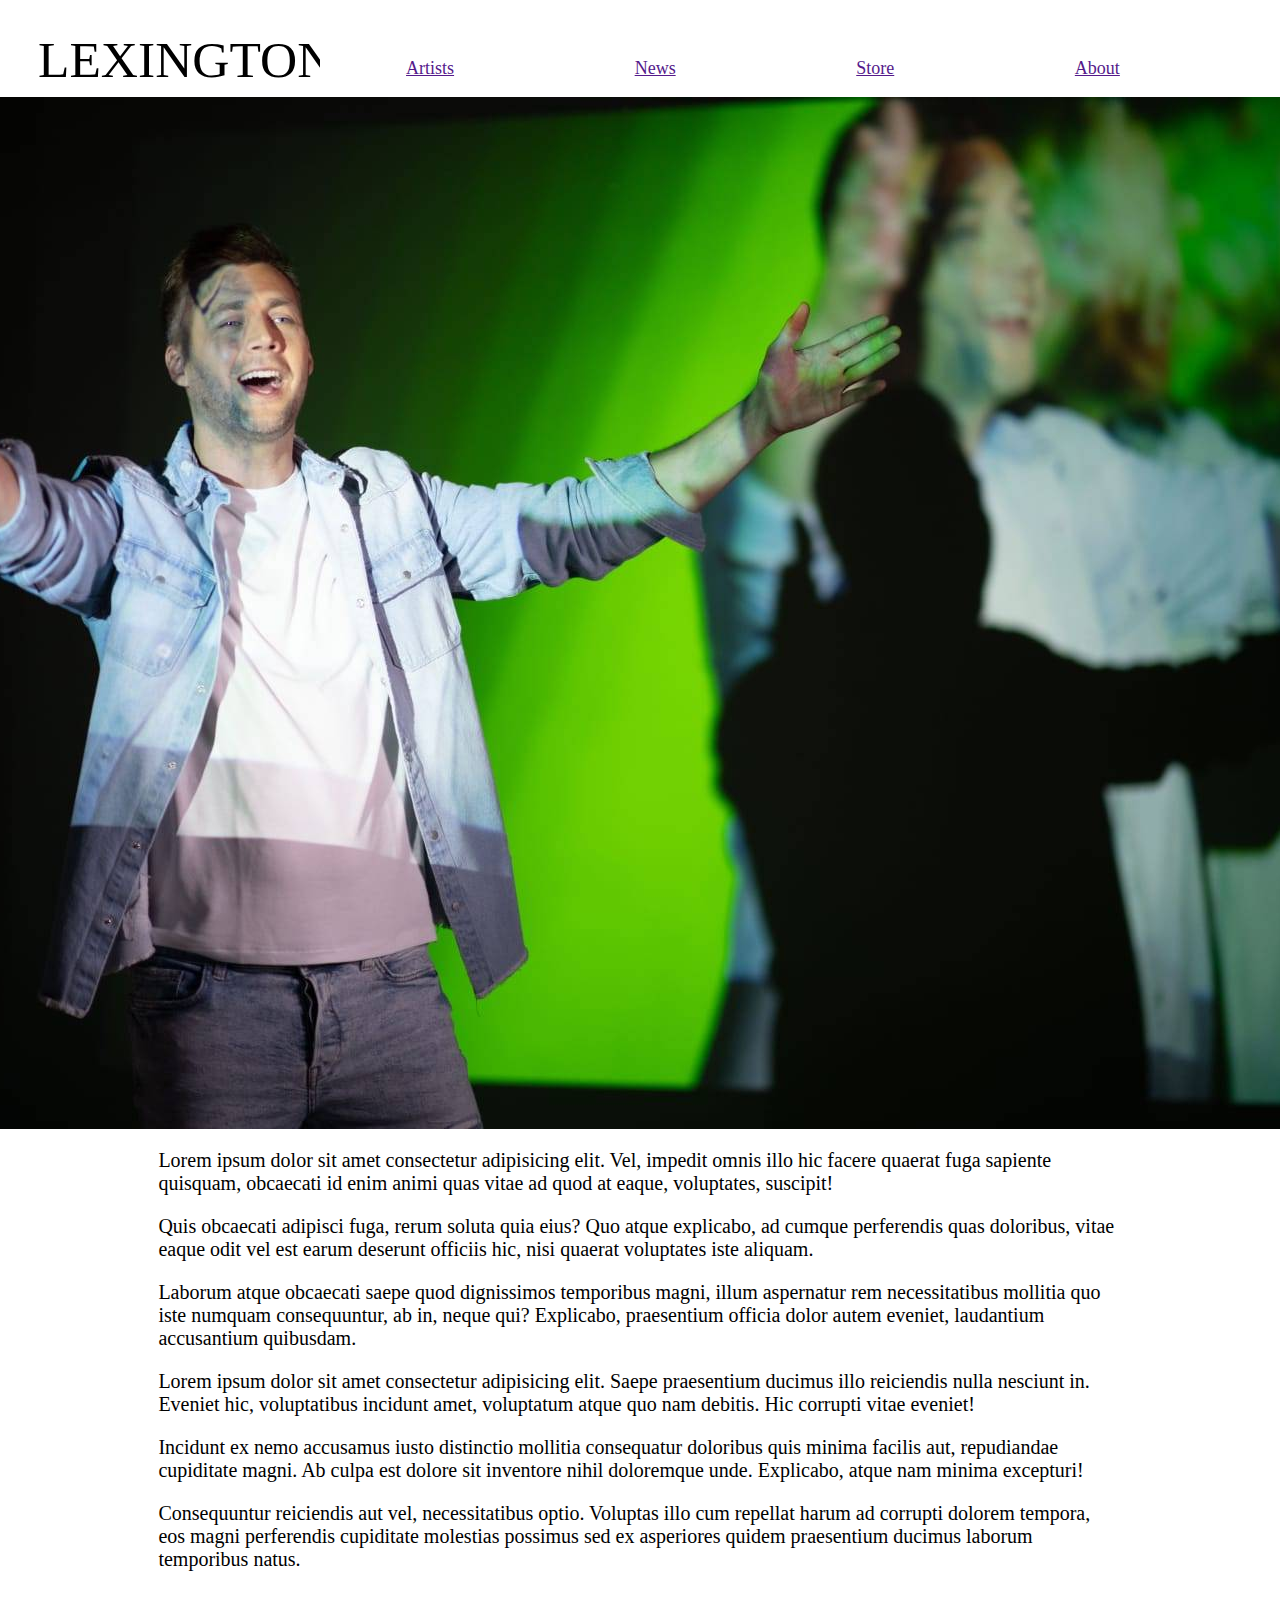
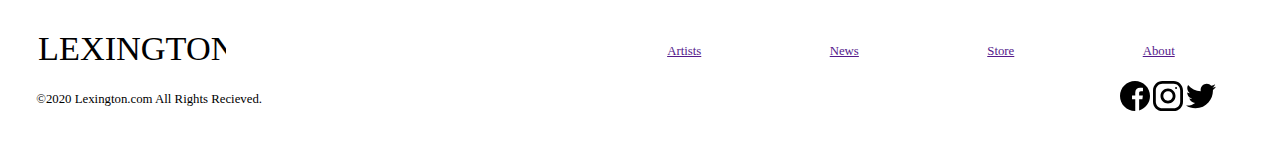
==== m1/index.html @ 3b65a660 "s" ====
<!DOCTYPE html>
<html lang="en">
<head>
	<meta charset="UTF-8">
	<meta name="viewport" content="width=device-width, initial-scale=1.0">
	<title>Lexington Band</title>	
	<link rel="stylesheet" href="style.css">
</head>
<body>
	<header>
    <a href="index.html">
    <img class="logo1" src="logo/logo.svg" alt="logo"></a>

    <nav>
        <ul class="flex">
            <li><a href="">Artists</a></li>
            <li><a href="">News</a></li>
            <li><a href="">Store</a></li>
            <li><a href="">About</a></li>
            
        </ul>
    </nav>
</header>
<div class="body">
	<img class="pic1" src="pics/lex1.jpg" alt="Bojan">
	<section>
		<article>
			<p class="para1">Lorem ipsum dolor sit amet consectetur adipisicing elit. Vel, impedit omnis illo hic facere quaerat fuga sapiente quisquam, obcaecati id enim animi quas vitae ad quod at eaque, voluptates, suscipit!</p>
		</article>
		<article>
			<p class="para2">Quis obcaecati adipisci fuga, rerum soluta quia eius? Quo atque explicabo, ad cumque perferendis quas doloribus, vitae eaque odit vel est earum deserunt officiis hic, nisi quaerat voluptates iste aliquam.</p>
		</article>
		<article>
			<p class="para3">Laborum atque obcaecati saepe quod dignissimos temporibus magni, illum aspernatur rem necessitatibus mollitia quo iste numquam consequuntur, ab in, neque qui? Explicabo, praesentium officia dolor autem eveniet, laudantium accusantium quibusdam.</p>
		</article>
	</section>
	<section>
		<article>
			<p class="para1">Lorem ipsum dolor sit amet consectetur adipisicing elit. Saepe praesentium ducimus illo reiciendis nulla nesciunt in. Eveniet hic, voluptatibus incidunt amet, voluptatum atque quo nam debitis. Hic corrupti vitae eveniet!</p>
		</article>
		<article>
			<p class="para2">Incidunt ex nemo accusamus iusto distinctio mollitia consequatur doloribus quis minima facilis aut, repudiandae cupiditate magni. Ab culpa est dolore sit inventore nihil doloremque unde. Explicabo, atque nam minima excepturi!</p>
		</article>
		<article>
			<p class="para3">Consequuntur reiciendis aut vel, necessitatibus optio. Voluptas illo cum repellat harum ad corrupti dolorem tempora, eos magni perferendis cupiditate molestias possimus sed ex asperiores quidem praesentium ducimus laborum temporibus natus.</p>
		</article>
	</section>
</div>
<footer>
	<div class="flex">
		<a href="index.html">
    <img class="logo2" src="logo/logo.svg" alt="logo"></a>
 
		<div class="copy">&copy;2020 Lexington.com All Rights Recieved.</div>
		<div class="nav">
			<ul class="flex">
			<li><a href="">Artists</a></li>
            <li><a href="">News</a></li>
            <li><a href="">Store</a></li>
            <li><a href="">About</a></li>
			</ul>
			<a href="http://www.facebook.com">
			<img class="fb" src="pics/facebook.svg" alt="fb"></a>
			<a href="http://www.instagram.com">
			<img class="ig" src="pics/instagram.svg" alt="ig"></a>
			<a href="http://www.twitter.com">
			<img class="tw" src="pics/twitter.svg" alt="tw"></a>
		</div>
	</div>
</footer>

	
</body>
</html>
---- m1/style.css ----
body {
padding: 25px 30px;
}
h1 {
margin-right: 10%;
}
header {
display: flex;
}
header ul.flex {
list-style: none;
padding: 0;
margin-top: 1.4em;
font-size: 18px;
}
p{
font-size: 20px;
}
li {
list-style: none;
font-style: none;
margin-right: 55%;
margin-left: 50%;
}
.body {
width: 80%;
margin: 0 auto;
}
footer {
margin-top: 5%;
font-size: 80%;
}
.flex {
display: flex;
justify-content: space-between;
list-style: none;
}
footer ul.flex {
justify-content: end;
list-style: none;
padding: 0;
}
.pic1{
margin-left: -36%;
display: flex;
width: auto;
height: 100%;
}
.logo1{
height: 60px;
width: auto;
}
.logo2{
height: 40px;
width: auto;
}
.copy {
margin-left: -87%;
margin-top: 5%;
}
.fb{
  height: 30px;
  margin-top: 7%;
}
.ig{
  height: 30px;
  margin-top: 7%;
}
.tw{
  height: 30px;
  margin-top: 7%;
}
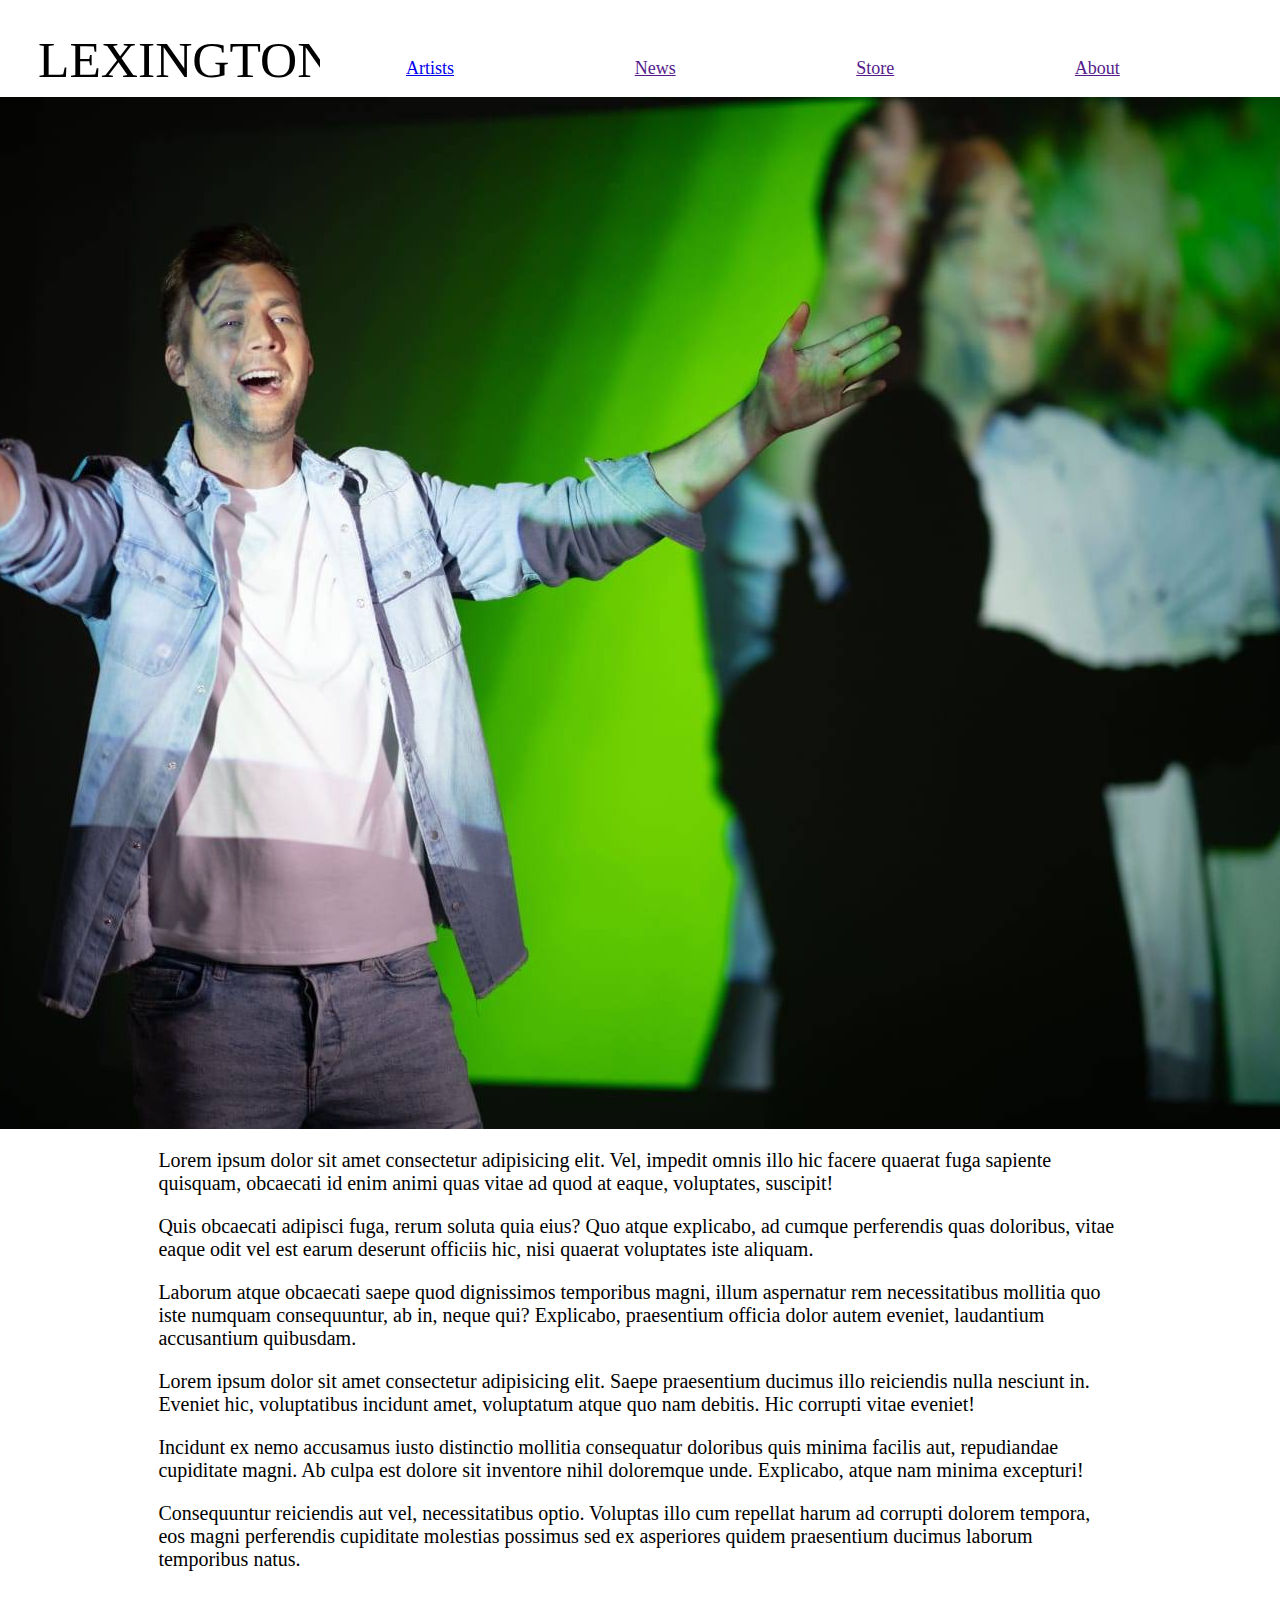
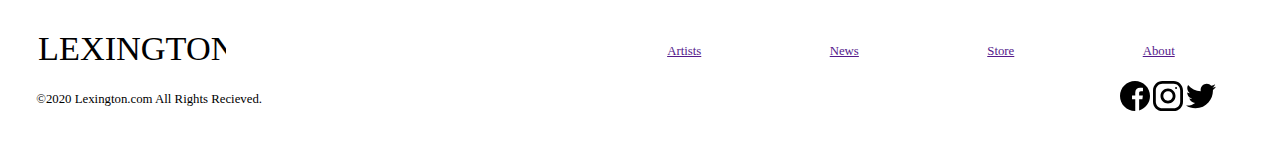
==== commit e82e6147: "s" ====
--- a/m1/index.html
+++ b/m1/index.html
@@ -13,7 +13,7 @@
 
     <nav>
         <ul class="flex">
-            <li><a href="">Artists</a></li>
+            <li><a href="artists.html">Artists</a></li>
             <li><a href="">News</a></li>
             <li><a href="">Store</a></li>
             <li><a href="">About</a></li>
--- a/m1/style.css
+++ b/m1/style.css
@@ -59,15 +59,21 @@
 margin-top: 5%;
 }
 .fb{
-  height: 30px;
-  margin-top: 7%;
+height: 30px;
+margin-top: 7%;
 }
 .ig{
-  height: 30px;
-  margin-top: 7%;
+height: 30px;
+margin-top: 7%;
 }
 .tw{
-  height: 30px;
-  margin-top: 7%;
+height: 30px;
+margin-top: 7%;
+}
+.pic2{
+width: 720px;
+height: 100%;
+margin-left: 10%;
+margin-top:5%;
 }
 
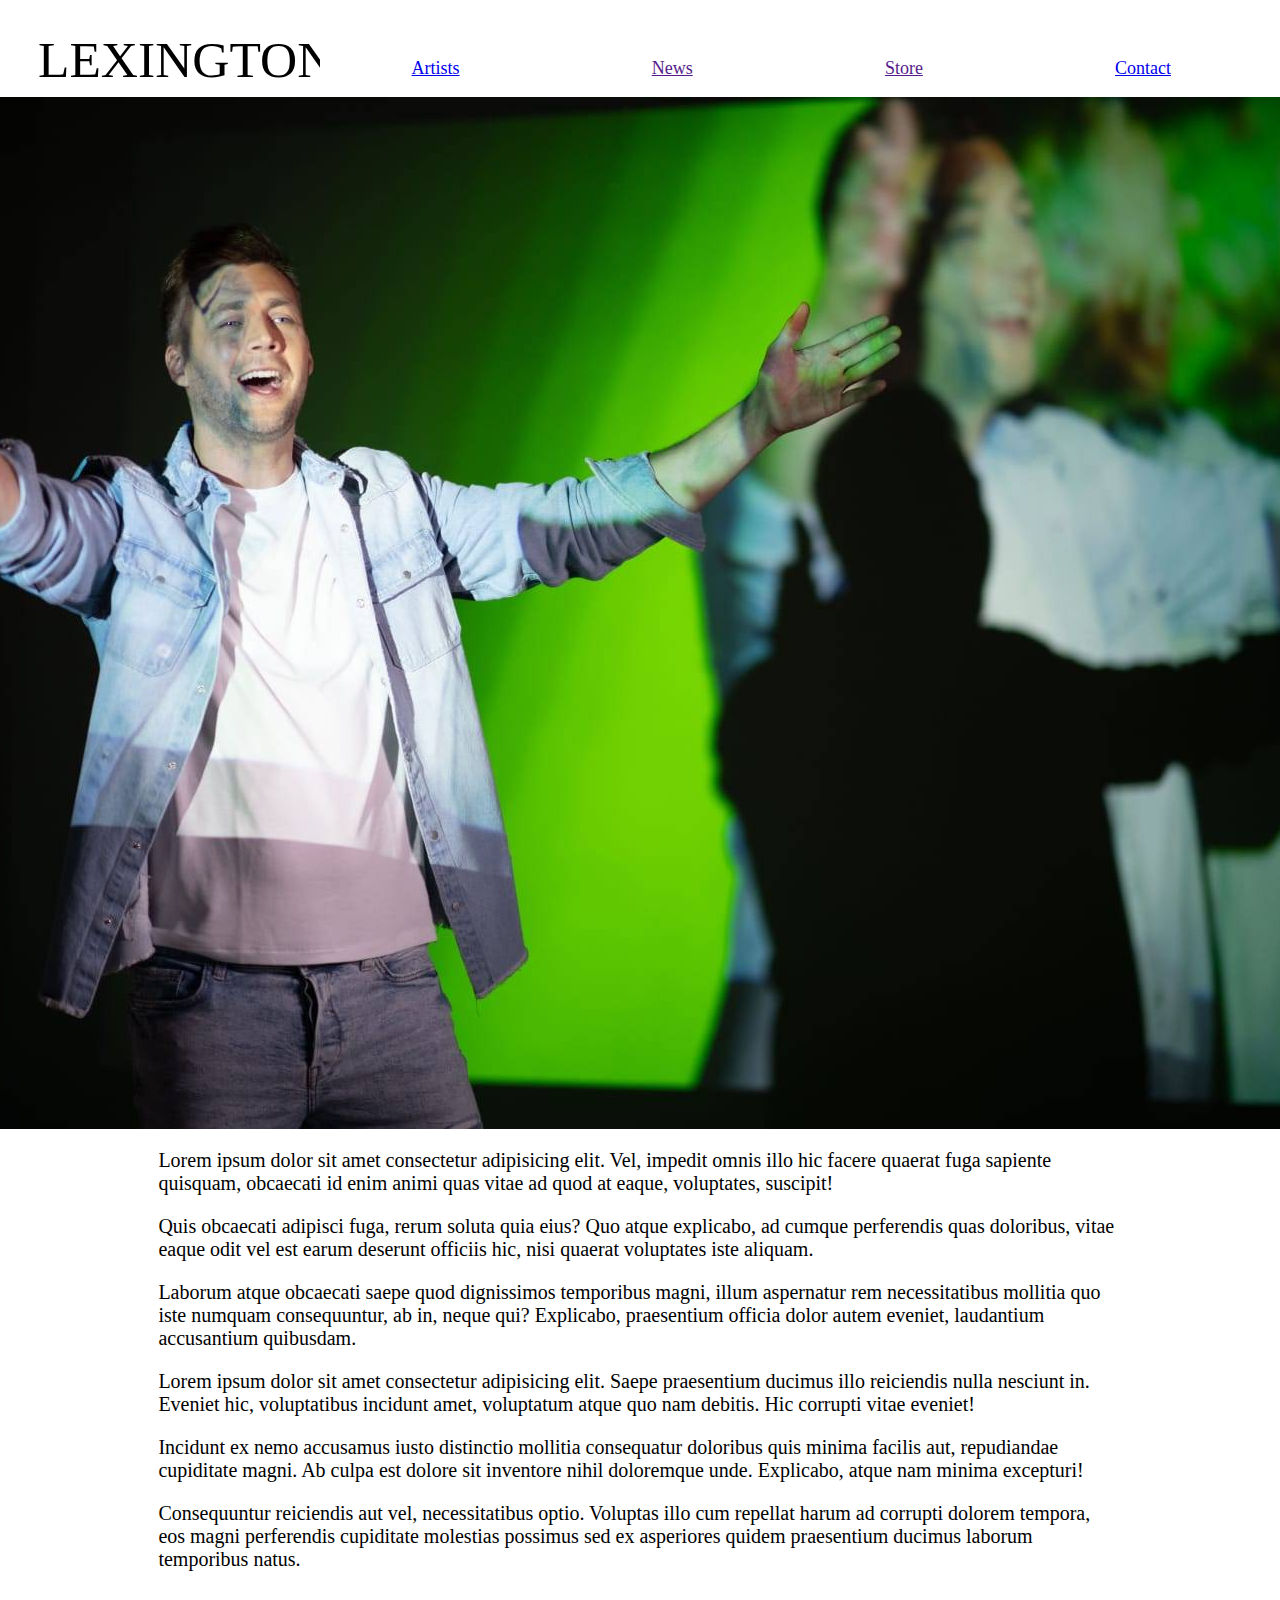
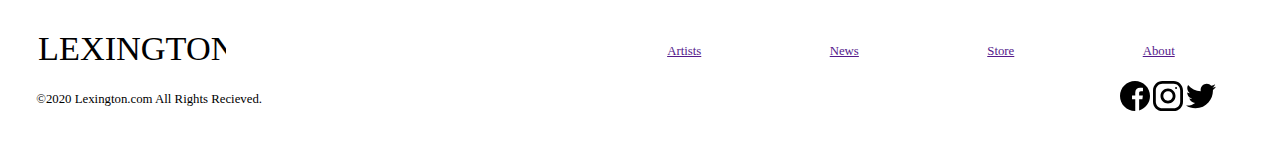
==== commit 9a37848f: "s" ====
--- a/m1/index.html
+++ b/m1/index.html
@@ -16,7 +16,7 @@
             <li><a href="artists.html">Artists</a></li>
             <li><a href="">News</a></li>
             <li><a href="">Store</a></li>
-            <li><a href="">About</a></li>
+            <li><a href="contact.html">Contact</a></li>
             
         </ul>
     </nav>
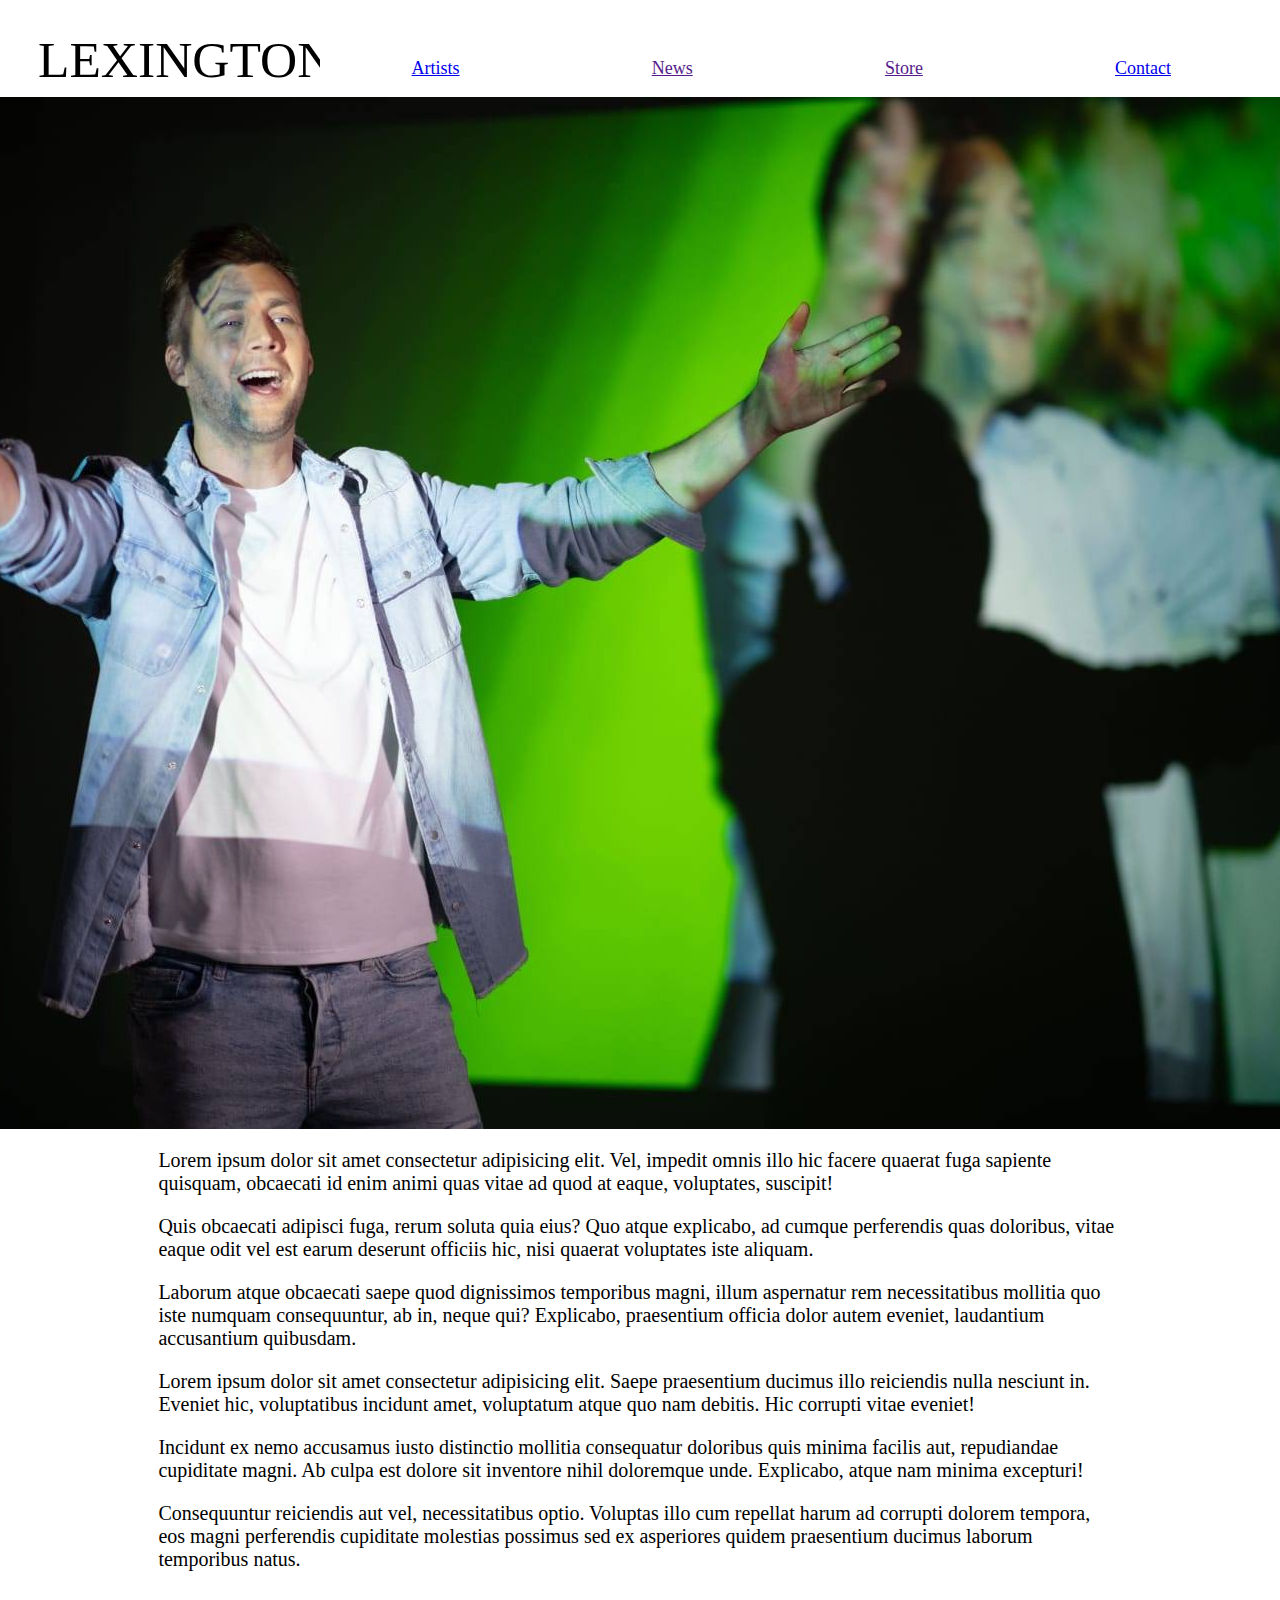
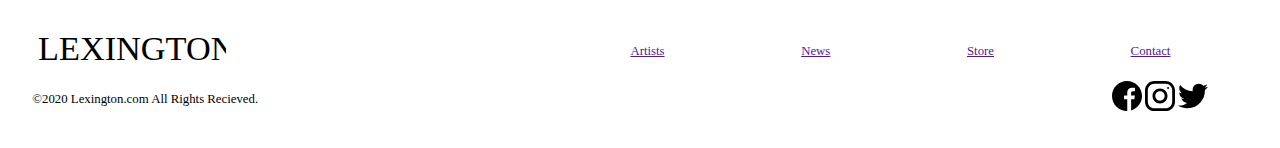
==== commit 5db0249d: "s" ====
--- a/m1/index.html
+++ b/m1/index.html
@@ -57,7 +57,7 @@
 			<li><a href="">Artists</a></li>
             <li><a href="">News</a></li>
             <li><a href="">Store</a></li>
-            <li><a href="">About</a></li>
+            <li><a href="">Contact</a></li>
 			</ul>
 			<a href="http://www.facebook.com">
 			<img class="fb" src="pics/facebook.svg" alt="fb"></a>
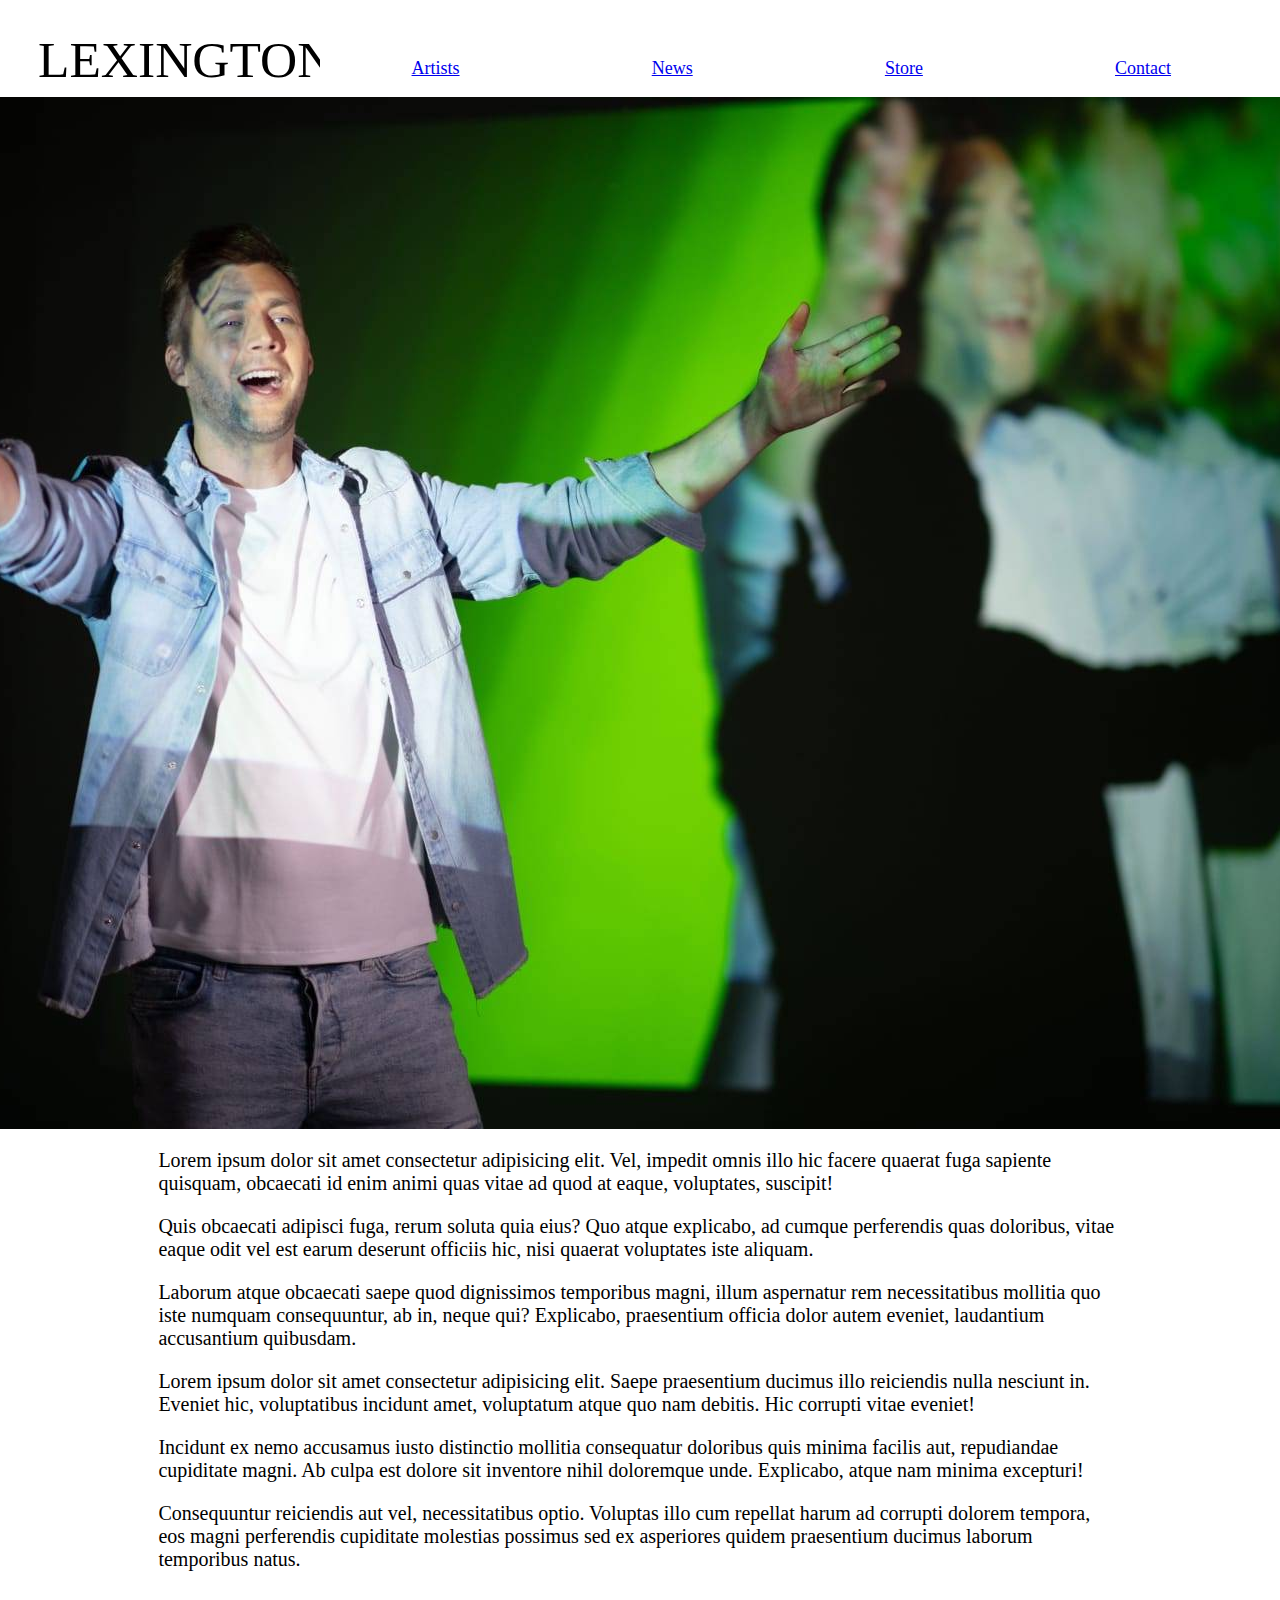
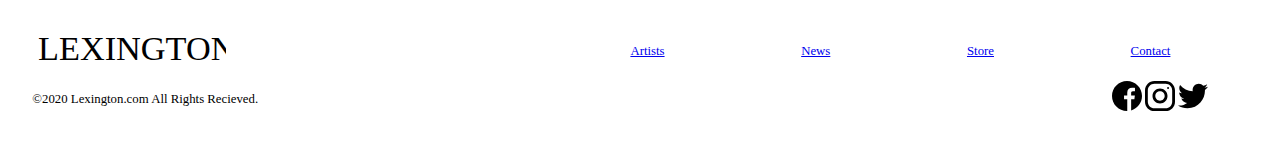
==== commit 1d237c62: "s" ====
--- a/m1/index.html
+++ b/m1/index.html
@@ -14,8 +14,8 @@
     <nav>
         <ul class="flex">
             <li><a href="artists.html">Artists</a></li>
-            <li><a href="">News</a></li>
-            <li><a href="">Store</a></li>
+            <li><a href="news.html">News</a></li>
+            <li><a href="store.html">Store</a></li>
             <li><a href="contact.html">Contact</a></li>
             
         </ul>
@@ -54,10 +54,10 @@
 		<div class="copy">&copy;2020 Lexington.com All Rights Recieved.</div>
 		<div class="nav">
 			<ul class="flex">
-			<li><a href="">Artists</a></li>
-            <li><a href="">News</a></li>
-            <li><a href="">Store</a></li>
-            <li><a href="">Contact</a></li>
+			<li><a href="artists.html">Artists</a></li>
+            <li><a href="news.html">News</a></li>
+            <li><a href="store.html">Store</a></li>
+            <li><a href="contact.html">Contact</a></li>
 			</ul>
 			<a href="http://www.facebook.com">
 			<img class="fb" src="pics/facebook.svg" alt="fb"></a>
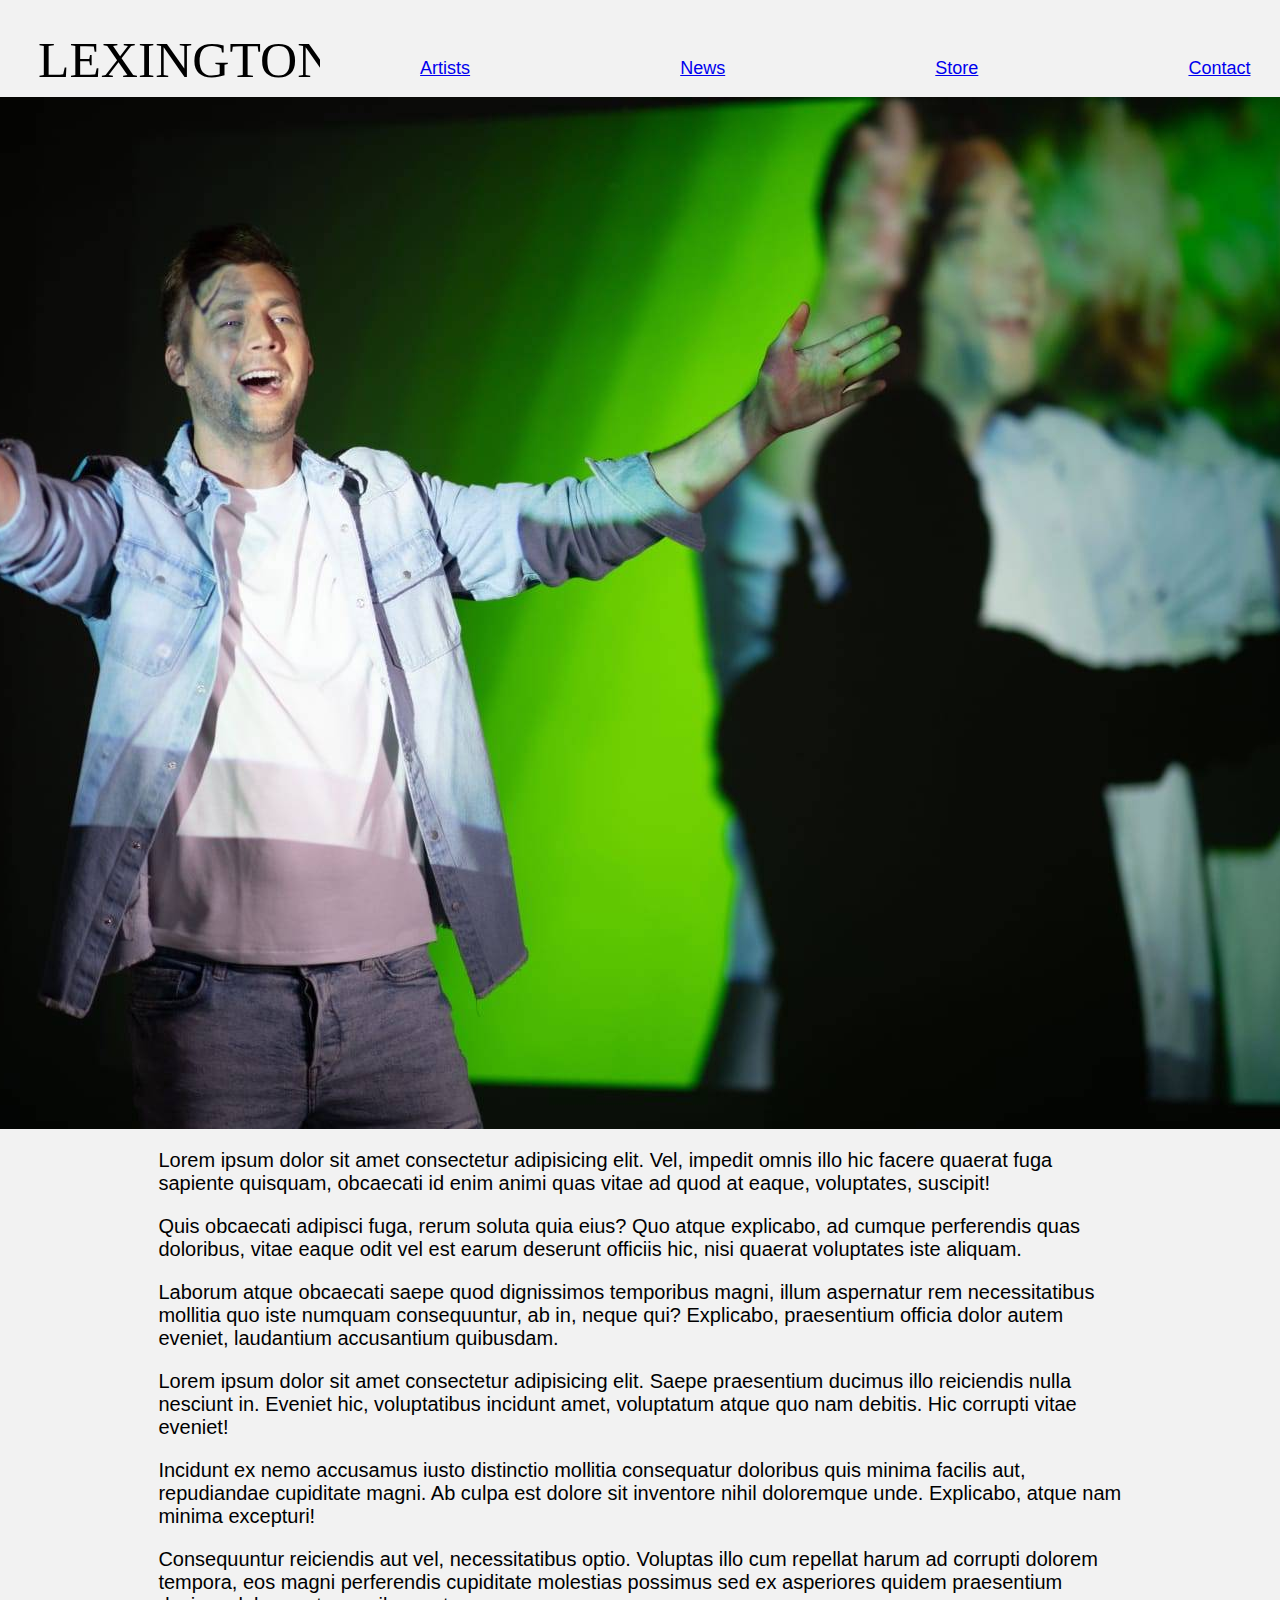
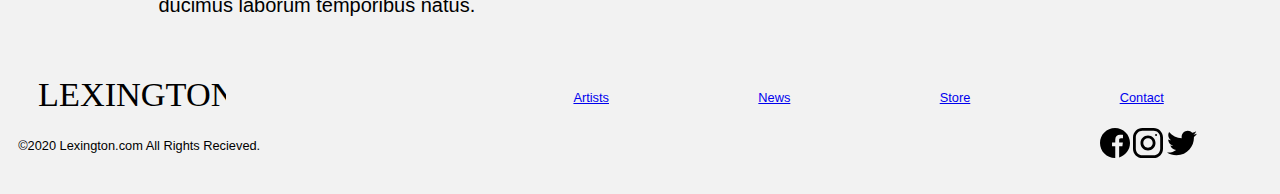
==== commit d5a3d76a: "s" ====
--- a/m1/index.html
+++ b/m1/index.html
@@ -1,74 +1,74 @@
 <!DOCTYPE html>
 <html lang="en">
 <head>
-	<meta charset="UTF-8">
-	<meta name="viewport" content="width=device-width, initial-scale=1.0">
-	<title>Lexington Band</title>	
-	<link rel="stylesheet" href="style.css">
+<meta charset="UTF-8">
+<meta name="viewport" content="width=device-width, initial-scale=1.0">
+<title>Lexington Band</title>	
+<link rel="stylesheet" href="style.css">
 </head>
 <body>
-	<header>
-    <a href="index.html">
-    <img class="logo1" src="logo/logo.svg" alt="logo"></a>
+<header>
+<a href="index.html">
+<img class="logo1" src="logo/logo.svg" alt="logo"></a>
+<nav>
+<ul class="flex">
+<li><a href="artists.html">Artists</a></li>
+<li><a href="news.html">News</a></li>
+<li><a href="store.html">Store</a></li>
+<li><a href="contact.html">Contact</a></li>
 
-    <nav>
-        <ul class="flex">
-            <li><a href="artists.html">Artists</a></li>
-            <li><a href="news.html">News</a></li>
-            <li><a href="store.html">Store</a></li>
-            <li><a href="contact.html">Contact</a></li>
-            
-        </ul>
-    </nav>
+</ul>
+</nav>
 </header>
 <div class="body">
-	<img class="pic1" src="pics/lex1.jpg" alt="Bojan">
-	<section>
-		<article>
-			<p class="para1">Lorem ipsum dolor sit amet consectetur adipisicing elit. Vel, impedit omnis illo hic facere quaerat fuga sapiente quisquam, obcaecati id enim animi quas vitae ad quod at eaque, voluptates, suscipit!</p>
-		</article>
-		<article>
-			<p class="para2">Quis obcaecati adipisci fuga, rerum soluta quia eius? Quo atque explicabo, ad cumque perferendis quas doloribus, vitae eaque odit vel est earum deserunt officiis hic, nisi quaerat voluptates iste aliquam.</p>
-		</article>
-		<article>
-			<p class="para3">Laborum atque obcaecati saepe quod dignissimos temporibus magni, illum aspernatur rem necessitatibus mollitia quo iste numquam consequuntur, ab in, neque qui? Explicabo, praesentium officia dolor autem eveniet, laudantium accusantium quibusdam.</p>
-		</article>
-	</section>
-	<section>
-		<article>
-			<p class="para1">Lorem ipsum dolor sit amet consectetur adipisicing elit. Saepe praesentium ducimus illo reiciendis nulla nesciunt in. Eveniet hic, voluptatibus incidunt amet, voluptatum atque quo nam debitis. Hic corrupti vitae eveniet!</p>
-		</article>
-		<article>
-			<p class="para2">Incidunt ex nemo accusamus iusto distinctio mollitia consequatur doloribus quis minima facilis aut, repudiandae cupiditate magni. Ab culpa est dolore sit inventore nihil doloremque unde. Explicabo, atque nam minima excepturi!</p>
-		</article>
-		<article>
-			<p class="para3">Consequuntur reiciendis aut vel, necessitatibus optio. Voluptas illo cum repellat harum ad corrupti dolorem tempora, eos magni perferendis cupiditate molestias possimus sed ex asperiores quidem praesentium ducimus laborum temporibus natus.</p>
-		</article>
-	</section>
+<img class="pic1" src="pics/lex1.jpg" alt="Bojan">
+<section>
+<article>
+<p class="para1">Lorem ipsum dolor sit amet consectetur adipisicing elit. Vel, impedit omnis illo hic facere quaerat fuga sapiente quisquam, obcaecati id enim animi quas vitae ad quod at eaque, voluptates, suscipit!</p>
+</article>
+<article>
+<p class="para2">Quis obcaecati adipisci fuga, rerum soluta quia eius? Quo atque explicabo, ad cumque perferendis quas doloribus, vitae eaque odit vel est earum deserunt officiis hic, nisi quaerat voluptates iste aliquam.</p>
+</article>
+<article>
+<p class="para3">Laborum atque obcaecati saepe quod dignissimos temporibus magni, illum aspernatur rem necessitatibus mollitia quo iste numquam consequuntur, ab in, neque qui? Explicabo, praesentium officia dolor autem eveniet, laudantium accusantium quibusdam.</p>
+</article>
+</section>
+<section>
+<article>
+<p class="para1">Lorem ipsum dolor sit amet consectetur adipisicing elit. Saepe praesentium ducimus illo reiciendis nulla nesciunt in. Eveniet hic, voluptatibus incidunt amet, voluptatum atque quo nam debitis. Hic corrupti vitae eveniet!</p>
+</article>
+<article>
+<p class="para2">Incidunt ex nemo accusamus iusto distinctio mollitia consequatur doloribus quis minima facilis aut, repudiandae cupiditate magni. Ab culpa est dolore sit inventore nihil doloremque unde. Explicabo, atque nam minima excepturi!</p>
+</article>
+<article>
+<p class="para3">Consequuntur reiciendis aut vel, necessitatibus optio. Voluptas illo cum repellat harum ad corrupti dolorem tempora, eos magni perferendis cupiditate molestias possimus sed ex asperiores quidem praesentium ducimus laborum temporibus natus.</p>
+</article>
+</section>
 </div>
 <footer>
-	<div class="flex">
-		<a href="index.html">
-    <img class="logo2" src="logo/logo.svg" alt="logo"></a>
- 
-		<div class="copy">&copy;2020 Lexington.com All Rights Recieved.</div>
-		<div class="nav">
-			<ul class="flex">
-			<li><a href="artists.html">Artists</a></li>
-            <li><a href="news.html">News</a></li>
-            <li><a href="store.html">Store</a></li>
-            <li><a href="contact.html">Contact</a></li>
-			</ul>
-			<a href="http://www.facebook.com">
-			<img class="fb" src="pics/facebook.svg" alt="fb"></a>
-			<a href="http://www.instagram.com">
-			<img class="ig" src="pics/instagram.svg" alt="ig"></a>
-			<a href="http://www.twitter.com">
-			<img class="tw" src="pics/twitter.svg" alt="tw"></a>
-		</div>
-	</div>
+<div class="flex">
+<a href="index.html">
+<img class="logo2" src="logo/logo.svg" alt="logo"></a>
+
+<div class="copy">&copy;2020 Lexington.com All Rights Recieved.</div>
+<div class="nav">
+<ul class="flex">
+<li><a href="artists.html">Artists</a></li>
+<li><a href="news.html">News</a></li>
+<li><a href="store.html">Store</a></li>
+<li><a href="contact.html">Contact</a></li>
+</ul>
+<a href="http://www.facebook.com">
+<img class="fb" src="pics/facebook.svg" alt="fb"></a>
+<a href="http://www.instagram.com">
+<img class="ig" src="pics/instagram.svg" alt="ig"></a>
+<a href="http://www.twitter.com">
+<img class="tw" src="pics/twitter.svg" alt="tw"></a>
+</div>
+</div>
+
 </footer>
 
-	
+
 </body>
 </html>--- a/m1/style.css
+++ b/m1/style.css
@@ -76,4 +76,61 @@
 margin-left: 10%;
 margin-top:5%;
 }
+.search {
+width: 100%;
+position: relative;
+display: flex;
+}
 
+@import url(https://fonts.googleapis.com/css?family=Open+Sans);
+
+body{
+  background: #f2f2f2;
+  font-family: 'Open Sans', sans-serif;
+}
+
+.search {
+  width: 100%;
+  position: relative;
+  display: flex;
+}
+
+.searchTerm {
+  width: 100%;
+  border: 3px solid #00B4CC;
+  border-right: none;
+  padding: 5px;
+  height: 20px;
+  border-radius: 5px 0 0 5px;
+  outline: none;
+  color: #9DBFAF;
+}
+
+.searchTerm:focus{
+  color: #00B4CC;
+}
+
+.searchButton {
+  width: 40px;
+  height: 36px;
+  border: 1px solid #00B4CC;
+  background: #00B4CC;
+  text-align: center;
+  color: #fff;
+  border-radius: 0 5px 5px 0;
+  cursor: pointer;
+  font-size: 20px;
+}
+
+/*Resize the wrap to see the search bar change!*/
+.wrap{
+  width: 30%;
+  position: absolute;
+  top: 50%;
+  left: 50%;
+  transform: translate(-50%, -50%);
+}
+
+.fa fa-search{
+  color: white;
+}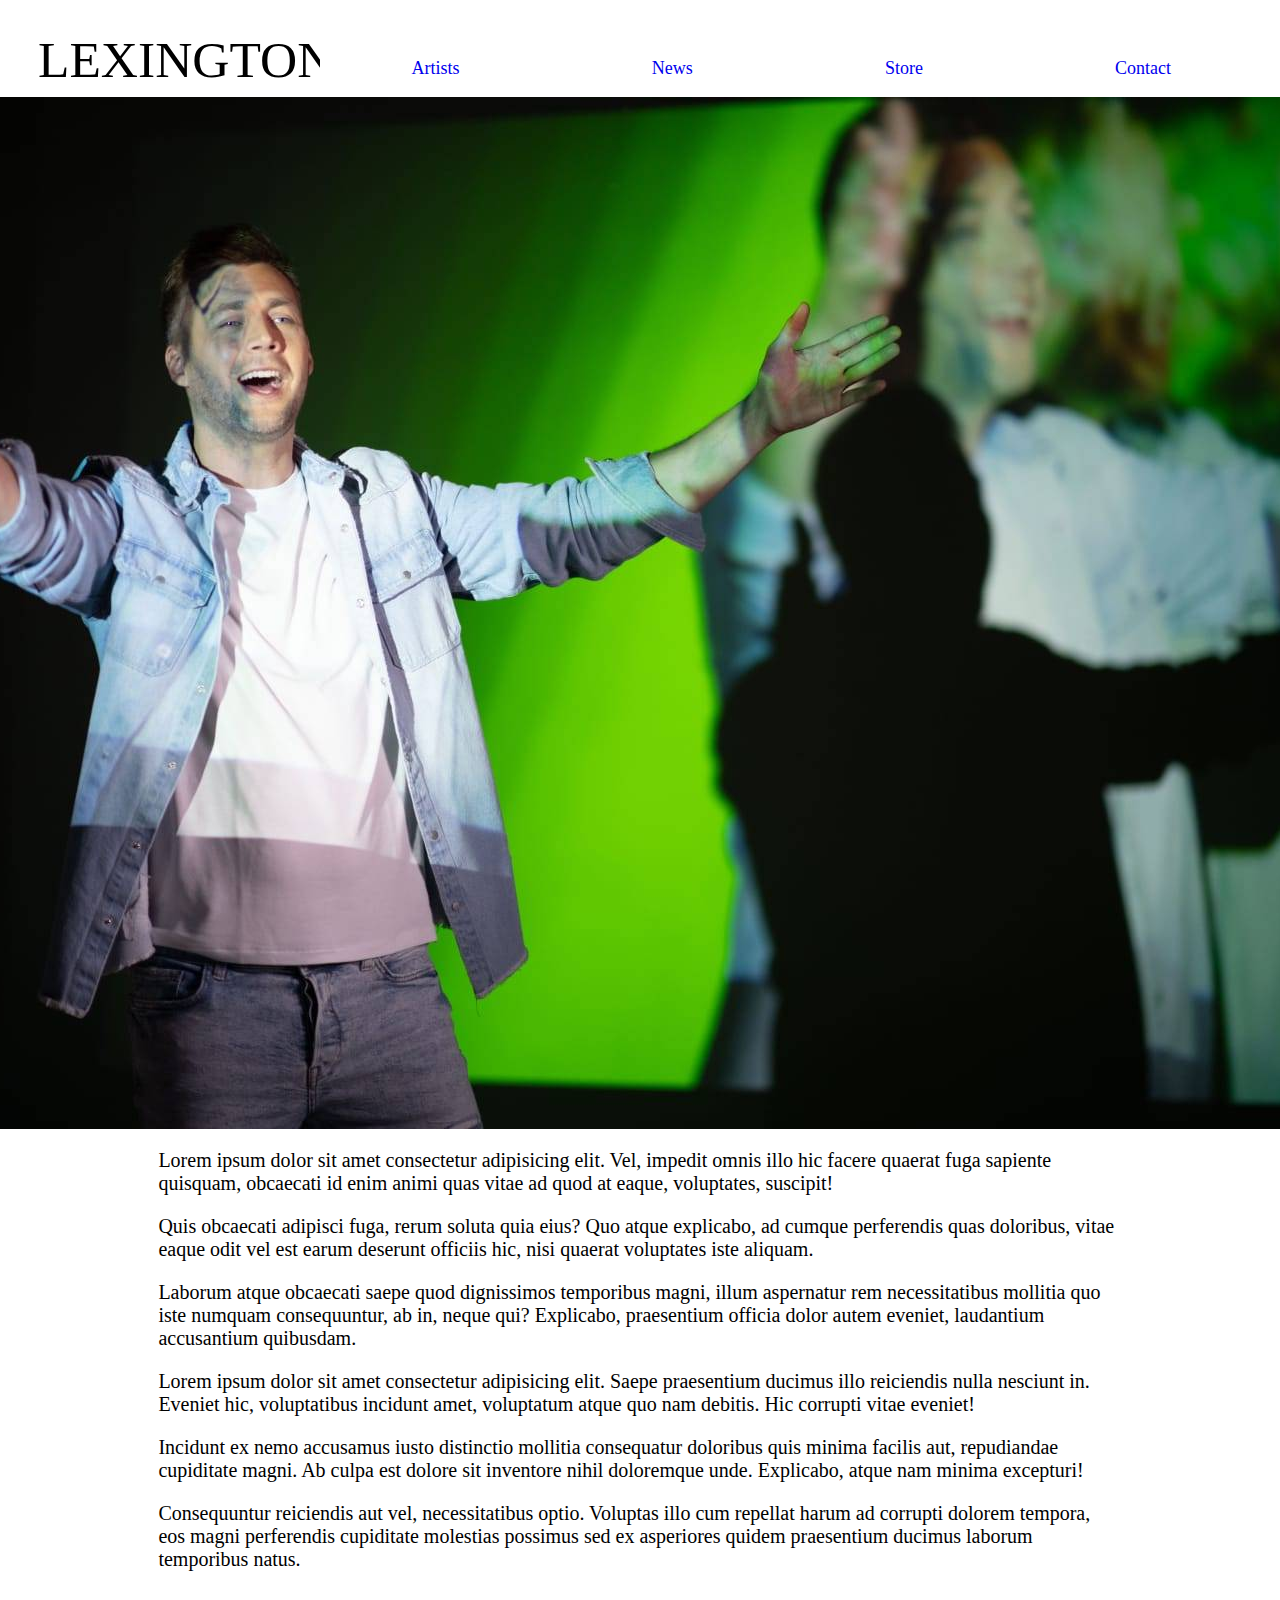
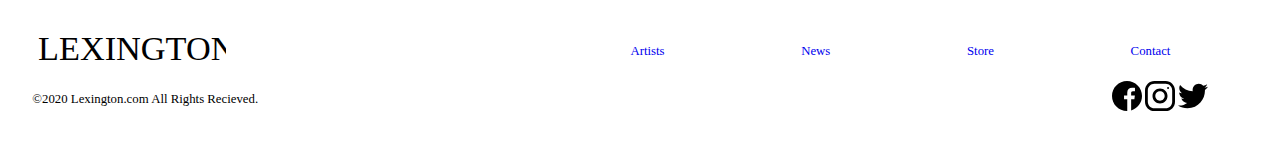
==== commit 0f092efb: "s" ====
--- a/m1/index.html
+++ b/m1/index.html
@@ -12,10 +12,10 @@
 <img class="logo1" src="logo/logo.svg" alt="logo"></a>
 <nav>
 <ul class="flex">
-<li><a href="artists.html">Artists</a></li>
-<li><a href="news.html">News</a></li>
-<li><a href="store.html">Store</a></li>
-<li><a href="contact.html">Contact</a></li>
+<li><a href="artists.html"style="text-decoration:none">Artists</a></li>
+<li><a href="news.html"style="text-decoration:none">News</a></li>
+<li><a href="store.html"style="text-decoration:none">Store</a></li>
+<li><a href="contact.html"style="text-decoration:none">Contact</a></li>
 
 </ul>
 </nav>
@@ -53,10 +53,10 @@
 <div class="copy">&copy;2020 Lexington.com All Rights Recieved.</div>
 <div class="nav">
 <ul class="flex">
-<li><a href="artists.html">Artists</a></li>
-<li><a href="news.html">News</a></li>
-<li><a href="store.html">Store</a></li>
-<li><a href="contact.html">Contact</a></li>
+<li><a href="artists.html"style="text-decoration:none">Artists</a></li>
+<li><a href="news.html"style="text-decoration:none">News</a></li>
+<li><a href="store.html"style="text-decoration:none">Store</a></li>
+<li><a href="contact.html"style="text-decoration:none">Contact</a></li>
 </ul>
 <a href="http://www.facebook.com">
 <img class="fb" src="pics/facebook.svg" alt="fb"></a>
--- a/m1/style.css
+++ b/m1/style.css
@@ -81,56 +81,3 @@
 position: relative;
 display: flex;
 }
-
-@import url(https://fonts.googleapis.com/css?family=Open+Sans);
-
-body{
-  background: #f2f2f2;
-  font-family: 'Open Sans', sans-serif;
-}
-
-.search {
-  width: 100%;
-  position: relative;
-  display: flex;
-}
-
-.searchTerm {
-  width: 100%;
-  border: 3px solid #00B4CC;
-  border-right: none;
-  padding: 5px;
-  height: 20px;
-  border-radius: 5px 0 0 5px;
-  outline: none;
-  color: #9DBFAF;
-}
-
-.searchTerm:focus{
-  color: #00B4CC;
-}
-
-.searchButton {
-  width: 40px;
-  height: 36px;
-  border: 1px solid #00B4CC;
-  background: #00B4CC;
-  text-align: center;
-  color: #fff;
-  border-radius: 0 5px 5px 0;
-  cursor: pointer;
-  font-size: 20px;
-}
-
-/*Resize the wrap to see the search bar change!*/
-.wrap{
-  width: 30%;
-  position: absolute;
-  top: 50%;
-  left: 50%;
-  transform: translate(-50%, -50%);
-}
-
-.fa fa-search{
-  color: white;
-}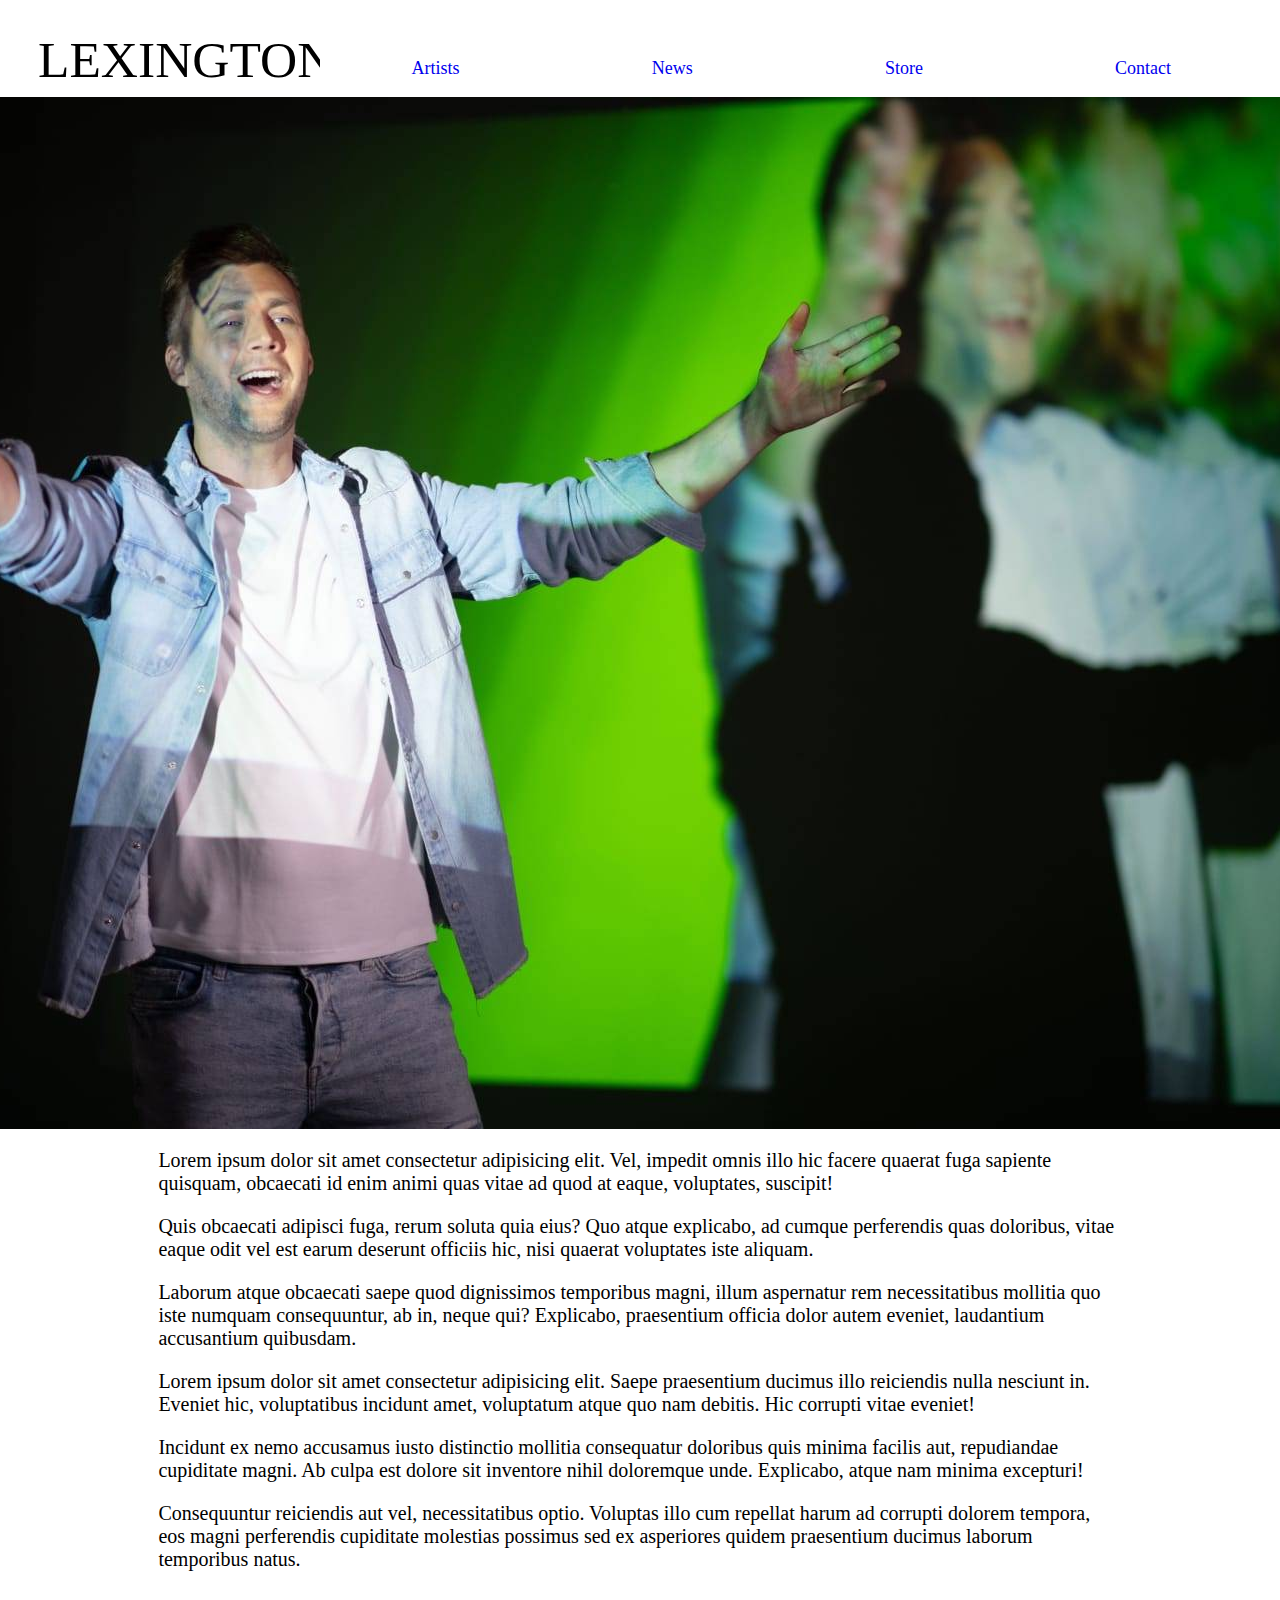
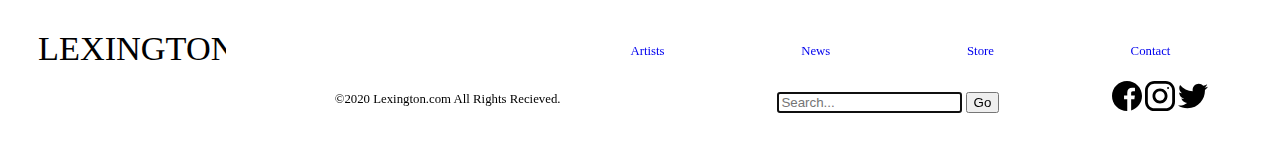
==== commit 6e8ed2c9: "s" ====
--- a/m1/index.html
+++ b/m1/index.html
@@ -49,7 +49,10 @@
 <div class="flex">
 <a href="index.html">
 <img class="logo2" src="logo/logo.svg" alt="logo"></a>
-
+<form onsubmit="event.preventDefault();" role="search">
+<input id="search" type="search" placeholder="Search..." autofocus required />
+<button type="submit">Go</button>    
+</form>
 <div class="copy">&copy;2020 Lexington.com All Rights Recieved.</div>
 <div class="nav">
 <ul class="flex">
--- a/m1/style.css
+++ b/m1/style.css
@@ -81,3 +81,7 @@
 position: relative;
 display: flex;
 }
+form {
+margin-top: 5%;
+margin-right: -14%;
+}